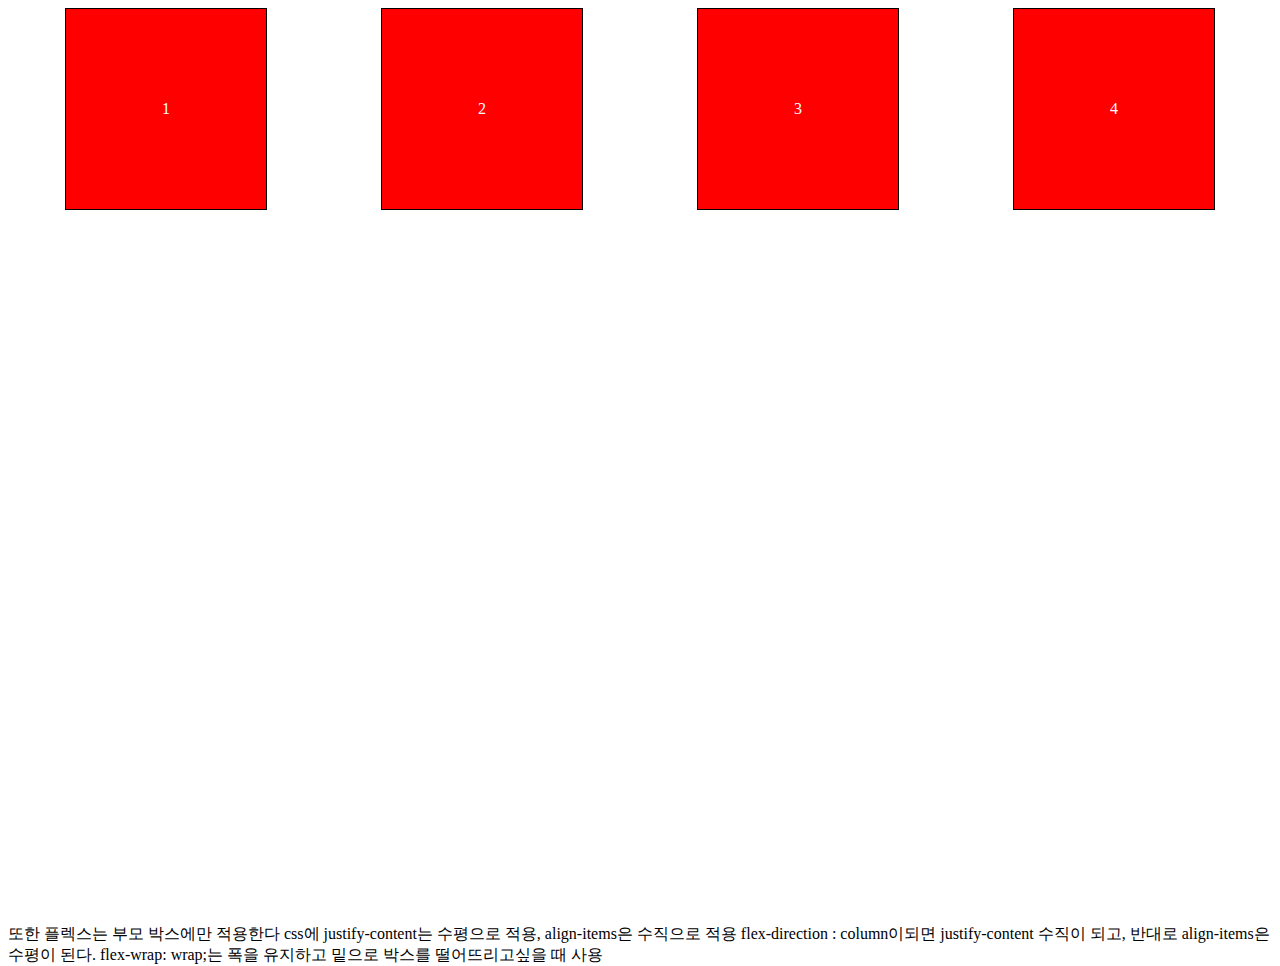
==== asdas.html @ 57e9eb4c "index css" ====
<!DOCTYPE html>
<html lang="en">

<head>
    <meta charset="UTF-8">
    <meta name="viewport" content="width=device-width, initial-scale=1.0">
    <meta http-equiv="X-UA-Compatible" content="ie=edge">
    <title>Flex Example</title>

    <style>
        html,
        body {
            height: 100%;
        }

        .father {
            display: flex;
            justify-content: space-around;
            align-items: flex-start;
            height: 100%;
            flex-direction: row;
            flex-wrap: nowrap;
        }

        .box {
            width: 200px;
            height: 200px;
            background-color: red;
            border: 1px solid black;
            display: flex;
            justify-content: center;
            align-items: center;
            color: white;
        }
    </style>
</head>

<body>
    <div class="father">
        <div class="box">1</div>
        <div class="box">2</div>
        <div class="box">3</div>
        <div class="box">4</div>
    </div>

    <p>
        또한 플렉스는 부모 박스에만 적용한다
        css에 justify-content는 수평으로 적용,
        align-items은 수직으로 적용
        flex-direction : column이되면 justify-content 수직이 되고,
        반대로 align-items은 수평이 된다.
        flex-wrap: wrap;는 폭을 유지하고 밑으로 박스를 떨어뜨리고싶을 때 사용


    </p>

</body>

</html>
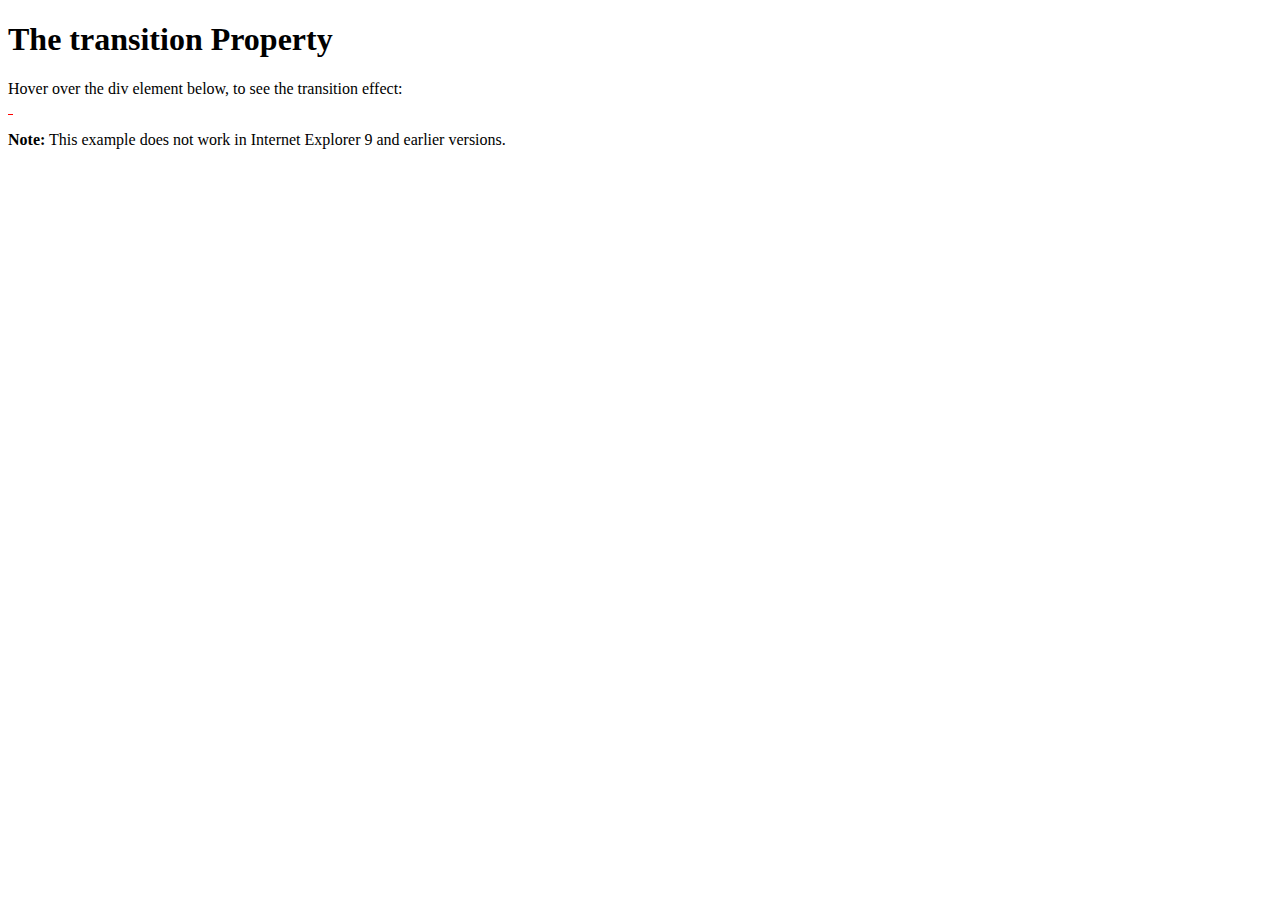
==== commit a1641792: "static.css" ====
--- a/asdas.html
+++ b/asdas.html
@@ -1,58 +1,29 @@
 <!DOCTYPE html>
-<html lang="en">
+<html>
 
 <head>
-    <meta charset="UTF-8">
-    <meta name="viewport" content="width=device-width, initial-scale=1.0">
-    <meta http-equiv="X-UA-Compatible" content="ie=edge">
-    <title>Flex Example</title>
-
     <style>
-        html,
-        body {
-            height: 100%;
+        div {
+            width: 5px;
+            height: 1px;
+            background: red;
+            transition: width 2s;
         }
 
-        .father {
-            display: flex;
-            justify-content: space-around;
-            align-items: flex-start;
-            height: 100%;
-            flex-direction: row;
-            flex-wrap: nowrap;
-        }
-
-        .box {
-            width: 200px;
-            height: 200px;
-            background-color: red;
-            border: 1px solid black;
-            display: flex;
-            justify-content: center;
-            align-items: center;
-            color: white;
+        div:hover {
+            width: 300px;
         }
     </style>
 </head>
 
 <body>
-    <div class="father">
-        <div class="box">1</div>
-        <div class="box">2</div>
-        <div class="box">3</div>
-        <div class="box">4</div>
-    </div>
 
-    <p>
-        또한 플렉스는 부모 박스에만 적용한다
-        css에 justify-content는 수평으로 적용,
-        align-items은 수직으로 적용
-        flex-direction : column이되면 justify-content 수직이 되고,
-        반대로 align-items은 수평이 된다.
-        flex-wrap: wrap;는 폭을 유지하고 밑으로 박스를 떨어뜨리고싶을 때 사용
+    <h1>The transition Property</h1>
 
+    <p>Hover over the div element below, to see the transition effect:</p>
+    <div></div>
 
-    </p>
+    <p><b>Note:</b> This example does not work in Internet Explorer 9 and earlier versions.</p>
 
 </body>
 
